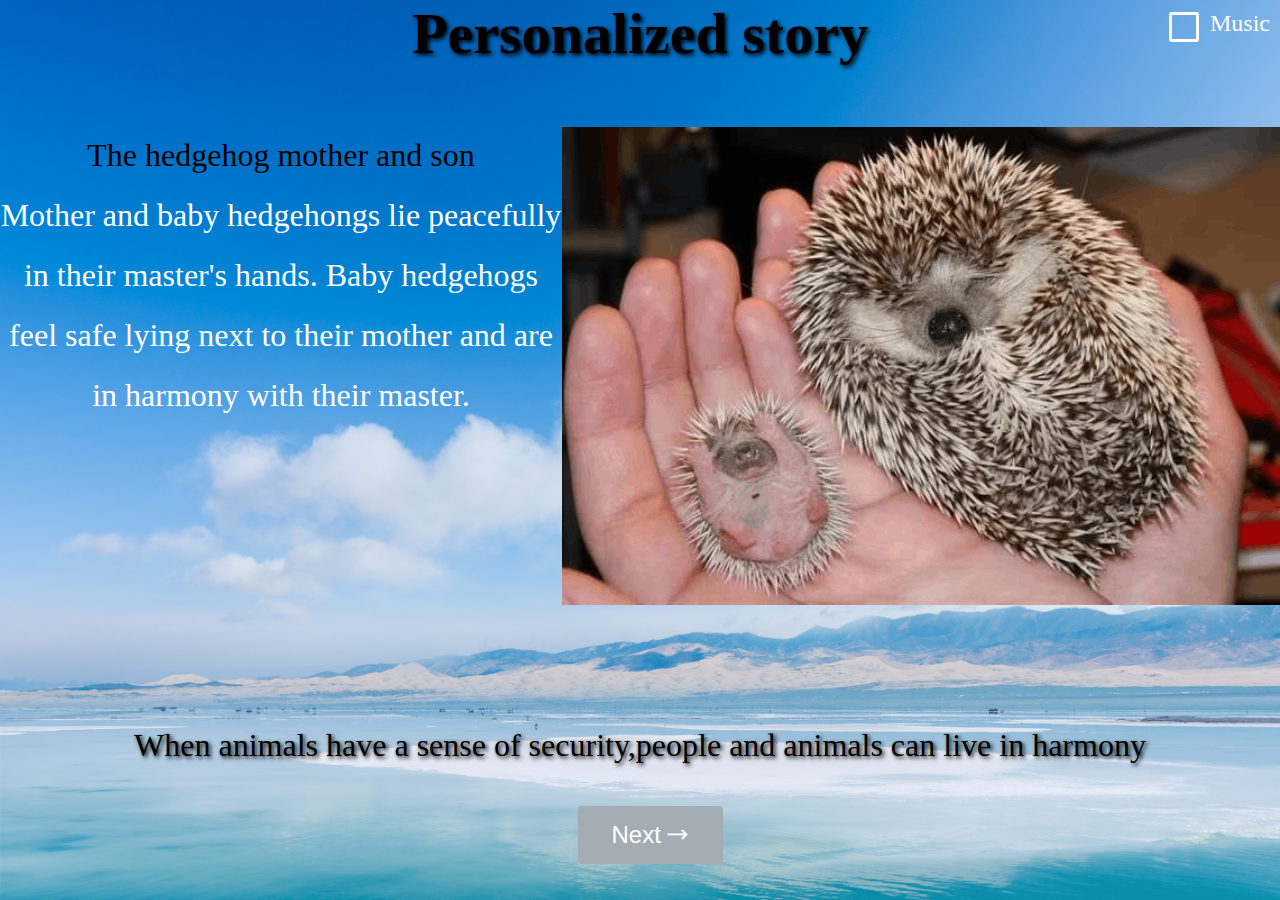
==== index.html @ 057b0de4 "Add files via upload" ====
<!DOCTYPE html>
<html lang="en">

<head>
  <!-- 设置页面文字编码 -->
  <meta charset="UTF-8" />
  <!-- 设置edge兼容模式 -->
  <meta http-equiv="X-UA-Compatible" content="IE=edge" />
  <!-- 设置页面适配属性 -->
  <meta name="viewport" content="width=device-width, initial-scale=1.0" />
  <!-- 引入布局css -->
  <link rel="stylesheet" href="./css/index.css" />
  <!-- 引入字体css -->
  <link rel="stylesheet" href="./css/iconfont.css" />
  <!-- 引入动画样式库 -->
  <link rel="stylesheet" href="./css/animista.css" />
  <!-- 设置页面标题 -->
  <title>首页</title>
</head>

<body>
  <!-- 页面主容器 -->
  <div class="home-page">
    <!-- 标题 -->
    <div class="header">
      <span id="header-text" class="slide-bottom"></span>
    </div>
    <!-- 段落-这里采用flex弹性布局实现左右自适应 -->
    <div class="content">
      <!-- 左边段落 -->
      <div class="paragraph slide-right" id="paragraph">
        <!-- 头部黑色文字 -->
        <span id="paragraph-header-text"></span>
        <!-- 白色文字段落 -->
        <p id="paragraph-p-text"></p>
      </div>
      <!-- 右边图片 -->
      <div class="img-box slide-left" id="img-box">
        <img id="image" class="img" src="" alt="" />
      </div>
    </div>
    <!-- 尾部文字 -->
    <div class="footer slide-top" id="footer-text"></div>
    <!-- 按钮 -->
    <div class="btn">
      <!-- 后退 -->
      <button class="before" id="before-btn">
        <i class="iconfont icon-jiantou_xiangzuo_o"></i>
        <span>Before</span>
      </button>
      <!-- 前进 -->
      <button class="next" id="next-btn">
        <span>Next</span>
        <i class="iconfont icon-jiantou_xiangyou_o"></i>
      </button>
    </div>
    <!-- 勾选框 -->
    <div class="checkbox">
      <input type="checkbox" id="check-me">
      <label for="check-me" class="label">
        Music
        <!-- svg实现对勾 -->
        <svg viewBox="-9 -9 43 35.191" width="30" height="20">
          <path id="check-icon" d=" M 0 9 Q 8 17 8 17 Q 8 17 25 0" fill="none" stroke-width="6" stroke="rgb(0,0,0)"
            stroke-linecap="round" />
        </svg>
      </label>
    </div>
  </div>
  <!-- 媒体播放器 -->
  <audio id="audio" src="./static/music.mp3" controls="controls" loop="true" hidden="true"></audio>
  <!-- 引入js -->
  <script type="module" src="./js/index.js"></script>
</body>

</html>
---- css/index.css ----
@font-face {
    /* 声明字体 */
    font-family: 'SourceHanSansSC-regular';
    src: url('../font/sourcehansanssc-regular.ttf');
}

p {
    /* 去除P标签默认边距 */
    margin: 0;
}

html,
body {
    /* 去除页面默认边距*/
    padding: 0;
    margin: 0;
    /* 设置页面默认宽高 */
    width: 100%;
    height: 100%;
    /* 设置字体 */
    font-family: 'SourceHanSansSC-regular';
}

.home-page {
    /* 设置主容器宽高 */
    height: 100%;
    width: 100%;
    /* 设置背景图片 */
    background: url('../static/back.jpg') no-repeat;
    /* 设置背景图片尺寸使其自适应*/
    background-size: cover;
    overflow-x: hidden;
}
/* 从上到下划入动画 */
.slide-bottom {
    -webkit-animation: slide-bottom 0.5s cubic-bezier(0.250, 0.460, 0.450, 0.940) both;
    animation: slide-bottom 0.5s cubic-bezier(0.250, 0.460, 0.450, 0.940) both;
}
/* 从左到右划入动画 */
.slide-right {
    -webkit-animation: slide-right 0.5s cubic-bezier(0.250, 0.460, 0.450, 0.940) both;
    animation: slide-right 0.5s cubic-bezier(0.250, 0.460, 0.450, 0.940) both;
}
/* 从右到左划入动画 */
.slide-left {
    -webkit-animation: slide-left 0.5s cubic-bezier(0.250, 0.460, 0.450, 0.940) both;
    animation: slide-left 0.5s cubic-bezier(0.250, 0.460, 0.450, 0.940) both;
}
/* 从下到上划入动画 */
.slide-top {
    -webkit-animation: slide-top 0.5s cubic-bezier(0.250, 0.460, 0.450, 0.940) both;
    animation: slide-top 0.5s cubic-bezier(0.250, 0.460, 0.450, 0.940) both;
}

.header {
    width: 100%;
    height: 87px;
    /* 文字居中 */
    text-align: center;

}

.header span {
    /* 设置文字大小 */
    font-size: 58px;
    /* 设置文字加粗 */
    font-weight: bolder;
    /* 设置文字阴影 */
    text-shadow: 2px 2px 4px #000;

    display: block;
}

.content {
    /* flex弹性布局 */
    display: flex;
    padding-top: 40px;
    min-height: 600px;
}

.content .paragraph {

    font-size: 32px;
}

.content .img-box {

    font-size: 32px;
}

.content .paragraph,
.img-box {
    /* 左右各50%弹性布局 */
    flex:50% 1 1;
    text-align: center;
}

.content .img-box .img {
    max-height: 560px;
}

.content .paragraph span,
p {
    line-height: 60px;
}

.content .paragraph p {
    color: #fff;
}

.footer {

    text-align: center;
    font-size: 32px;
    text-shadow: 2px 2px 4px #000;
}

.btn {
    text-align: center;
    padding-top: 40px;
}

.btn .before {
    display: none;
}

.btn button {
    width: 145px;
    height: 58px;
    border: none;
    background-color: #A4ADB3;
    color: #fff;
    /* 鼠标悬停效果 */
    cursor: pointer;
    /* 元素圆角 */
    border-radius: 4px;

}

.btn button:hover {
    -webkit-animation: shadow-drop-center 0.4s cubic-bezier(0.250, 0.460, 0.450, 0.940) both;
    animation: shadow-drop-center 0.4s cubic-bezier(0.250, 0.460, 0.450, 0.940) both;
}

.btn button:last-child {
    margin-left: 20px;
}

.btn button span,
.iconfont {
    font-size: 24px !important;
}

.btn button .iconfont {
    font-weight: bold;
}
.checkbox{
    position: absolute;
    top: 10px;
    right: 10px;
}
.checkbox input{
    display: none;
}

.checkbox input+.label {
    position: relative;
    padding-left: 1.7em;
    color: #ffffff;
    font-size: 24px;
    cursor: pointer;
}

.checkbox input+.label::before {
    content: '';
    position: absolute;
    top: 0;
    left: 0;
    width: 1em;
    height: 1em;
    border: 3px solid #ffffff;
    border-radius: 0.1em;
}

.checkbox input+.label::after {
    content: '';
    position: absolute;
    top: 0.1em;
    left: 0.1em;
    width: 1.1em;
    height: 1.1em;
    transform: scale(0);
    background-color: #ffffff;
    border-radius: 0.02em;
    transition: all 0.2s linear;
    opacity: 0;
}

.checkbox input+.label svg {
    position: absolute;
    top: 0.2em;
    left: 0;
    z-index: 1;
}

.checkbox input+.label #check-icon {
    /* svg线条颜色 */
    stroke: #00acc1;
    /* svg线条属性 */
    stroke-dasharray: 36;
    stroke-dashoffset: 36;
}

.checkbox input:checked+.label::after {
    transform: scale(1);
    /* 透明度 */
    opacity: 1;
}

.checkbox input:checked+.label #check-icon {
    /* 动画相关配置 */
    animation-name: check-animation;
    animation-duration: 0.2s;
    animation-delay: 0.4s;
    animation-fill-mode: forwards;
    animation-timing-function: cubic-bezier(1, 0.12, 0.96, 0.62);
}

@keyframes check-animation {
    0% {
        stroke-dashoffset: 36;
    }

    100% {
        stroke-dashoffset: 0;
    }
}
---- css/iconfont.css ----
@font-face {
  font-family: "iconfont"; /* Project id  */
  src: url('iconfont.ttf?t=1651044478106') format('truetype');
}
/* 通过矢量字体实现箭头 */
.iconfont {
  font-family: "iconfont" !important;
  font-size: 16px;
  font-style: normal;
  -webkit-font-smoothing: antialiased;
  -moz-osx-font-smoothing: grayscale;
}
/* 左箭头 */
.icon-jiantou_xiangzuo_o:before {
  content: "\eb92";
}
/* 右箭头 */
.icon-jiantou_xiangyou_o:before {
  content: "\eb94";
}
---- css/animista.css ----
/* @-webkit-keyframes与@keyframes是为了兼容不同内核的浏览器 */
/* 缩放动画 */
@-webkit-keyframes scale-up-center {
    0% {
        -webkit-transform: scale(.5);
        transform: scale(.5)
    }

    100% {
        -webkit-transform: scale(1);
        transform: scale(1)
    }
}
@keyframes scale-up-center {
    0% {
        -webkit-transform: scale(.5);
        transform: scale(.5)
    }

    100% {
        -webkit-transform: scale(1);
        transform: scale(1)
    }
}
/* 阴影渐变动画 */
@-webkit-keyframes shadow-drop-center {
    0% {
        -webkit-box-shadow: 0 0 0 0 transparent;
        box-shadow: 0 0 0 0 transparent
    }

    100% {
        -webkit-box-shadow: 0 0 20px 0 rgba(0, 0, 0, .35);
        box-shadow: 0 0 20px 0 rgba(0, 0, 0, .35)
    }
}

@keyframes shadow-drop-center {
    0% {
        -webkit-box-shadow: 0 0 0 0 transparent;
        box-shadow: 0 0 0 0 transparent
    }

    100% {
        -webkit-box-shadow: 0 0 20px 0 rgba(0, 0, 0, .35);
        box-shadow: 0 0 20px 0 rgba(0, 0, 0, .35)
    }
}
/* 由下滑上动画 */
@-webkit-keyframes slide-top {
    0% {
        -webkit-transform: translateY(100px);
        transform: translateY(100px)
    }

    100% {
        -webkit-transform: translateY(0);
        transform: translateY(0)
    }
}

@keyframes slide-top {
    0% {
        -webkit-transform: translateY(100px);
        transform: translateY(100px)
    }

    100% {
        -webkit-transform: translateY(0);
        transform: translateY(0)
    }
}
/* 由左滑右动画 */
@-webkit-keyframes slide-right {
    0% {
        -webkit-transform: translateX(-100px);
        transform: translateX(-100px)
    }

    100% {
        -webkit-transform: translateX(0px);
        transform: translateX(0px)
    }
}

@keyframes slide-right {
    0% {
        -webkit-transform: translateX(-100px);
        transform: translateX(-100px)
    }

    100% {
        -webkit-transform: translateX(0px);
        transform: translateX(0px)
    }
}
/* 由右滑左动画 */
@-webkit-keyframes slide-left {
    0% {
        -webkit-transform: translateX(100px);
        transform: translateX(100px)
    }

    100% {
        -webkit-transform: translateX(0);
        transform: translateX(0)
    }
}

@keyframes slide-left {
    0% {
        -webkit-transform: translateX(100px);
        transform: translateX(100px)
    }

    100% {
        -webkit-transform: translateX(0);
        transform: translateX(0)
    }
}
/* 由上滑下动画 */
@-webkit-keyframes slide-bottom {
    0% {
        -webkit-transform: translateY(-100px);
        transform: translateY(-100px)
    }

    100% {
        -webkit-transform: translateY(0px);
        transform: translateY(0px)
    }
}

@keyframes slide-bottom {
    0% {
        -webkit-transform: translateY(-100px);
        transform: translateY(-100px)
    }

    100% {
        -webkit-transform: translateY(0px);
        transform: translateY(0px)
    }
}
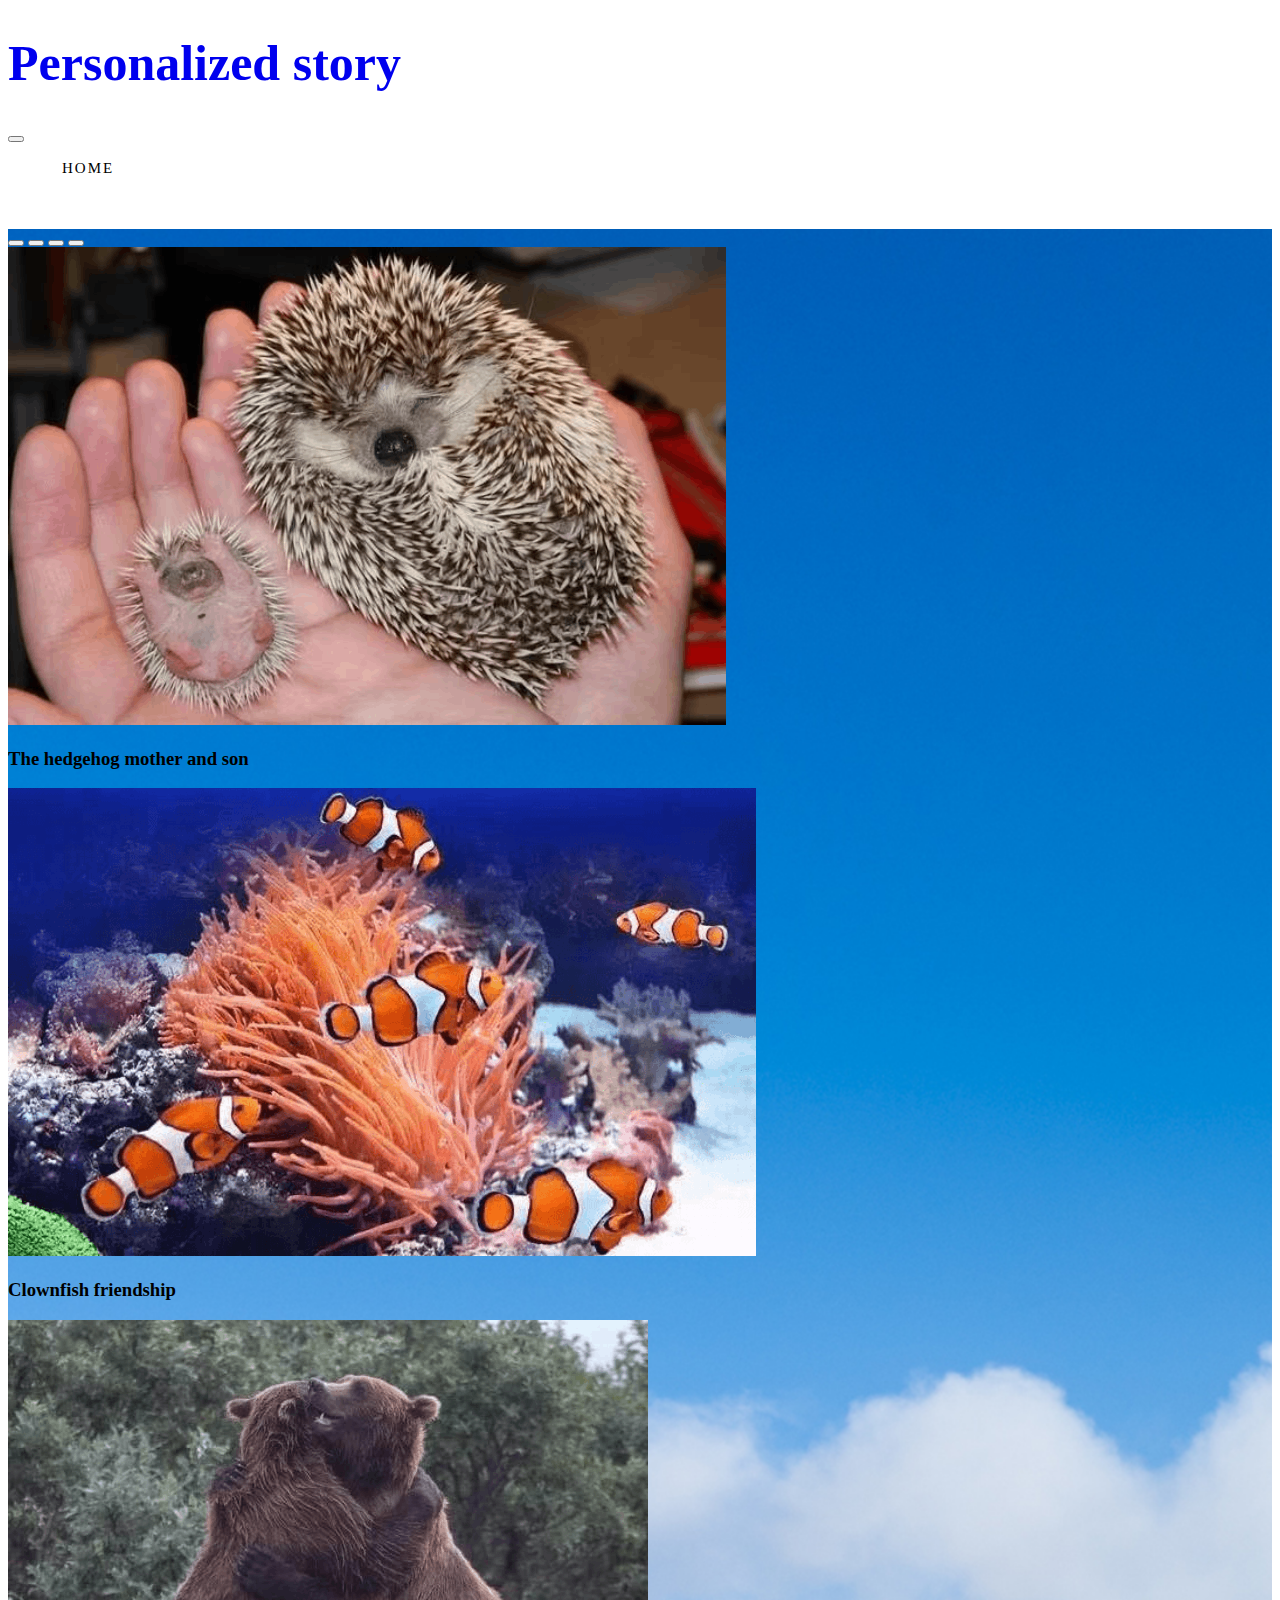
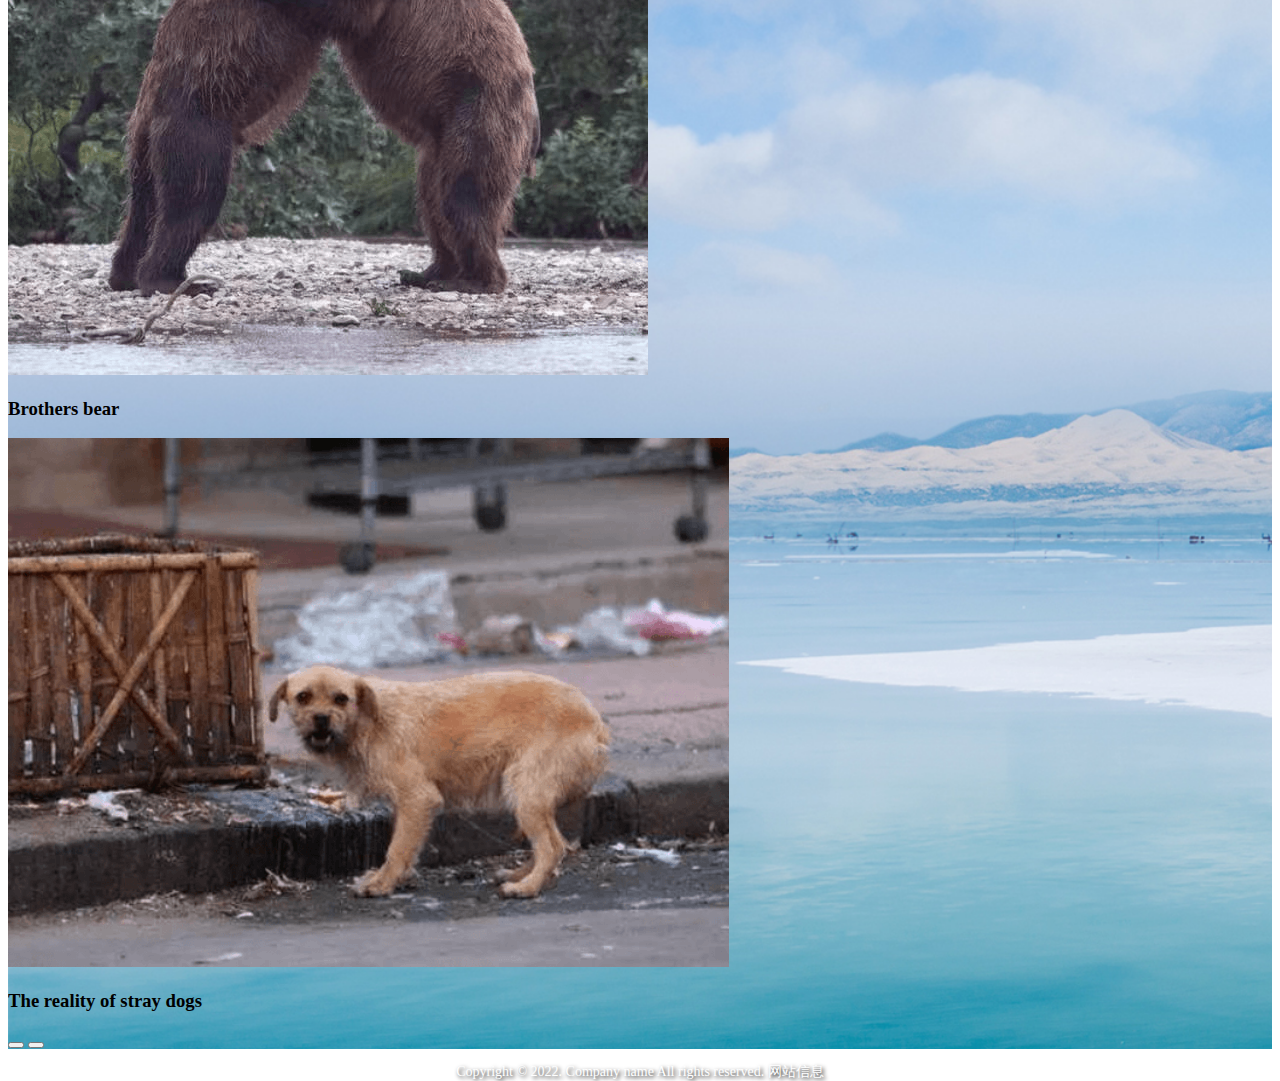
==== commit 00c59430: "Add files via upload" ====
--- a/index.html
+++ b/index.html
@@ -1,76 +1,111 @@
 <!DOCTYPE html>
 <html lang="en">
-
 <head>
-  <!-- 设置页面文字编码 -->
-  <meta charset="UTF-8" />
-  <!-- 设置edge兼容模式 -->
-  <meta http-equiv="X-UA-Compatible" content="IE=edge" />
-  <!-- 设置页面适配属性 -->
-  <meta name="viewport" content="width=device-width, initial-scale=1.0" />
-  <!-- 引入布局css -->
-  <link rel="stylesheet" href="./css/index.css" />
-  <!-- 引入字体css -->
-  <link rel="stylesheet" href="./css/iconfont.css" />
-  <!-- 引入动画样式库 -->
-  <link rel="stylesheet" href="./css/animista.css" />
-  <!-- 设置页面标题 -->
-  <title>首页</title>
+	<!-- 设置页面标题 -->
+	<title>Home</title>
+	
+	<!-- 设置页面文字编码 -->
+	<meta http-equiv="Content-Type" content="text/html; charset=UTF-8">
+	
+	<!-- 设置edge兼容模式 -->
+	<meta http-equiv="X-UA-Compatible" content="IE=edge">
+	
+	<!-- 设置页面适配属性 -->
+	<meta name="viewport" content="width=device-width, initial-scale=1.0">
+	
+	<!-- 引入主页样式布局css -->
+	<link rel="stylesheet" href="./css/index_new.css">
+	
+	<!-- 引入Bootstrap 框架css -->
+	<link href="https://www.w3school.com.cn/lib/bs/bootstrap.css" rel="stylesheet">
+	<script src="https://www.w3school.com.cn/lib/bs/bootstrap.js"></script>	
 </head>
 
 <body>
-  <!-- 页面主容器 -->
-  <div class="home-page">
-    <!-- 标题 -->
-    <div class="header">
-      <span id="header-text" class="slide-bottom"></span>
-    </div>
-    <!-- 段落-这里采用flex弹性布局实现左右自适应 -->
-    <div class="content">
-      <!-- 左边段落 -->
-      <div class="paragraph slide-right" id="paragraph">
-        <!-- 头部黑色文字 -->
-        <span id="paragraph-header-text"></span>
-        <!-- 白色文字段落 -->
-        <p id="paragraph-p-text"></p>
-      </div>
-      <!-- 右边图片 -->
-      <div class="img-box slide-left" id="img-box">
-        <img id="image" class="img" src="" alt="" />
-      </div>
-    </div>
-    <!-- 尾部文字 -->
-    <div class="footer slide-top" id="footer-text"></div>
-    <!-- 按钮 -->
-    <div class="btn">
-      <!-- 后退 -->
-      <button class="before" id="before-btn">
-        <i class="iconfont icon-jiantou_xiangzuo_o"></i>
-        <span>Before</span>
-      </button>
-      <!-- 前进 -->
-      <button class="next" id="next-btn">
-        <span>Next</span>
-        <i class="iconfont icon-jiantou_xiangyou_o"></i>
-      </button>
-    </div>
-    <!-- 勾选框 -->
-    <div class="checkbox">
-      <input type="checkbox" id="check-me">
-      <label for="check-me" class="label">
-        Music
-        <!-- svg实现对勾 -->
-        <svg viewBox="-9 -9 43 35.191" width="30" height="20">
-          <path id="check-icon" d=" M 0 9 Q 8 17 8 17 Q 8 17 25 0" fill="none" stroke-width="6" stroke="rgb(0,0,0)"
-            stroke-linecap="round" />
-        </svg>
-      </label>
-    </div>
+<!-- 页头导航区域开始 -->
+<nav class="navbar navbar-expand-sm bg-dark navbar-dark">
+	<div class="container-fluid">
+		<!-- 添加网站主题或Logo -->
+		<h1><a class="navbar-brand" href="./index.html">Personalized story</a></h1>
+
+		<!--添加导航按钮，当页面宽度较小时，导航自动隐藏，点击按钮显示竖版导航 -->
+		<button class="navbar-toggler" type="button" data-bs-toggle="collapse" data-bs-target="#collapsibleNavbar">
+		  <span class="navbar-toggler-icon"></span>
+		</button>
+
+		<!--添加导航链接，默认主页为当前活动页面 -->
+		<div class="collapse navbar-collapse justify-content-end" id="collapsibleNavbar">
+			<ul class="navbar-nav">
+				<li class="nav-item active"><a class="nav-link" href="./index.html">Home</a></li>
+				<li class="nav-item"><a class="nav-link" href="./animal.html">Animal</a></li>
+				<li class="nav-item"><a class="nav-link" href="./contact.html">Contact</a></li>
+			</ul>
+		</div>
   </div>
-  <!-- 媒体播放器 -->
-  <audio id="audio" src="./static/music.mp3" controls="controls" loop="true" hidden="true"></audio>
-  <!-- 引入js -->
-  <script type="module" src="./js/index.js"></script>
-</body>
+</nav>
+<!-- //页头导航区域结束 -->
+	
+<!-- 中部内容区域：使用Bootstrap 的响应式的固定宽度容器作为内容主容器 -->
+<div class="container-fluid home-page">
+	<!-- 图片轮播区域 -->
+	<div class="d-flex justify-content-center">
+		<div id="demo" class="container carousel slide" data-bs-ride="carousel">
 
+			<!-- Indicators/dots -->
+			<div class="carousel-indicators">
+				<button type="button" data-bs-target="#demo" data-bs-slide-to="0" class="active"></button>
+				<button type="button" data-bs-target="#demo" data-bs-slide-to="1"></button>
+				<button type="button" data-bs-target="#demo" data-bs-slide-to="2"></button>
+				<button type="button" data-bs-target="#demo" data-bs-slide-to="3"></button>
+			</div>
+
+			<!-- The slideshow/carousel -->
+			<div class="container carousel-inner pt-5 pb-5">
+				<div class="carousel-item active">
+					<img src="./static/img-1.png" alt="" class="mx-auto d-block img-thumbnail img-fluid">
+					<div class="carousel-caption">
+						<h3>The hedgehog mother and son</h3>
+					</div>
+				</div>
+				<div class="carousel-item">
+					<img src="./static/img-2.png" alt="" class="mx-auto d-block img-thumbnail img-fluid" >
+					<div class="carousel-caption">
+						<h3>Clownfish friendship</h3>
+					</div> 
+				</div>
+				<div class="carousel-item">
+					<img src="./static/img-3.png" alt="" class="mx-auto d-block img-thumbnail img-fluid">
+					<div class="carousel-caption">
+						<h3>Brothers bear</h3>
+					</div>  
+				</div>
+				<div class="carousel-item">
+					<img src="./static/img-4.png" alt="" class="mx-auto d-block img-thumbnail img-fluid">
+					<div class="carousel-caption">
+						<h3>The reality of stray dogs</h3>
+					</div>  
+				</div>
+			</div>
+			<!-- //The slideshow/carousel end -->
+
+			<!-- The left&right button -->
+			<button class="carousel-control-prev" type="button" data-bs-target="#demo" data-bs-slide="prev">
+				<span class="carousel-control-prev-icon"></span>
+			</button>
+			<button class="carousel-control-next float-right" type="button" data-bs-target="#demo" data-bs-slide="next">
+				<span class="carousel-control-next-icon"></span>
+			</button>
+			<!-- //The left&right button end -->
+		</div>
+	</div>	
+	<!-- //轮播区域结束 -->
+</div>
+<!-- //中部主容器结束 -->
+
+<!-- 页脚版权信息区域 -->	
+<footer class="bg-dark text-white text-md-center pt-4 pb-3">
+	<p>Copyright © 2022. Company name All rights reserved. <a href="#">网站信息</a></p>
+</footer>	
+<!-- //页脚版权信息区域结束 -->
+</body>	
 </html>--- a/css/index_new.css
+++ b/css/index_new.css
@@ -0,0 +1,115 @@
+@charset "utf-8";
+/* CSS Document */
+@font-face {
+    /* 声明字体 */
+    font-family: 'SourceHanSansSC-regular';
+    src: url('./font/sourcehansanssc-regular.ttf');
+}
+
+html,body，p,li{
+    /* 去除页面默认边距*/
+    padding: 0;
+    margin: 0;
+	
+    /* 设置页面默认宽高 */
+    width: 100%;
+    height: 100%;
+	
+    /* 设置字体 */
+    font-family: 'SourceHanSansSC-regular';
+}
+
+body a,a:focus,a:hover {
+	/* 去除默认下划线*/
+    text-decoration: none;
+}
+
+li{
+	/* 不显示列表前的标记*/
+	list-style:none;
+}
+
+
+/* 设置主容器样式*/
+.home-page {
+	/* 去除默认边距*/
+    padding: 0;
+    margin: 0;
+	
+    /* 设置默认宽高 */
+    width: 100%;
+    height: 100%;
+	
+    /* 设置背景图片 */
+    background: url('../static/back.jpg') no-repeat;	
+    /* 设置背景图片尺寸使其自适应*/
+    background-size: cover;
+    overflow-x: hidden;
+}
+
+
+/* 导航栏样式 */
+.navbar h1,
+.navbar h1 a{
+	/* 设置字体 */
+    font-family: 'SourceHanSansSC-regular';
+	/* 设置文字大小 */
+    font-size: 50px;
+    /* 设置文字加粗 */
+    font-weight: bolder;
+    /* 设置文字阴影 */
+    /* 	text-shadow: 2px 2px 2px #fff; */
+    display: block;
+}
+
+.navbar-nav > .active > a,
+.navbar-nav > .active > a:hover,
+.navbar-nav > .active > a:focus {
+    color:#000;
+    border-bottom: 1px solid #fff;
+    background:rgba(255, 255, 255, 0);
+}
+
+.navbar-nav > .active > a:before{
+	background: #ff2d37;
+	transform: translateX(0);
+	-webkit-transform: translateX(0);
+	-moz-transform: translateX(0);
+	-o-transform: translateX(0);
+	-ms-transform: translateX(0);
+}
+
+.navbar-nav > li > a {
+	color:#fff;
+    letter-spacing: 2px;
+    padding: 5px 6px;
+    margin: 0 8px;
+    font-size: 15px;
+	text-transform: uppercase;
+    border-bottom:1px solid rgba(255, 255, 255, 0)
+}
+
+.navbar-nav > li > a:hover,
+.navbar-nav > li > a:focus {
+    color:#000;
+    border-bottom: 1px solid #fff;
+    background:rgba(255, 255, 255, 0);
+}
+
+.navbar-nav > .open > a, 
+.navbar-nav > .open > a:hover, 
+.navbar-nav > .open > a:focus {
+    color: #262c38;
+    background: none;
+}
+/* 导航栏样式结束 */
+
+
+/* 设置页脚样式 */
+footer,footer a{
+	color: #fff;
+    text-align: center;
+    font-size: 14px;
+    text-shadow: 2px 2px 4px #000;
+}
+/* 设置页脚样式结束 */
